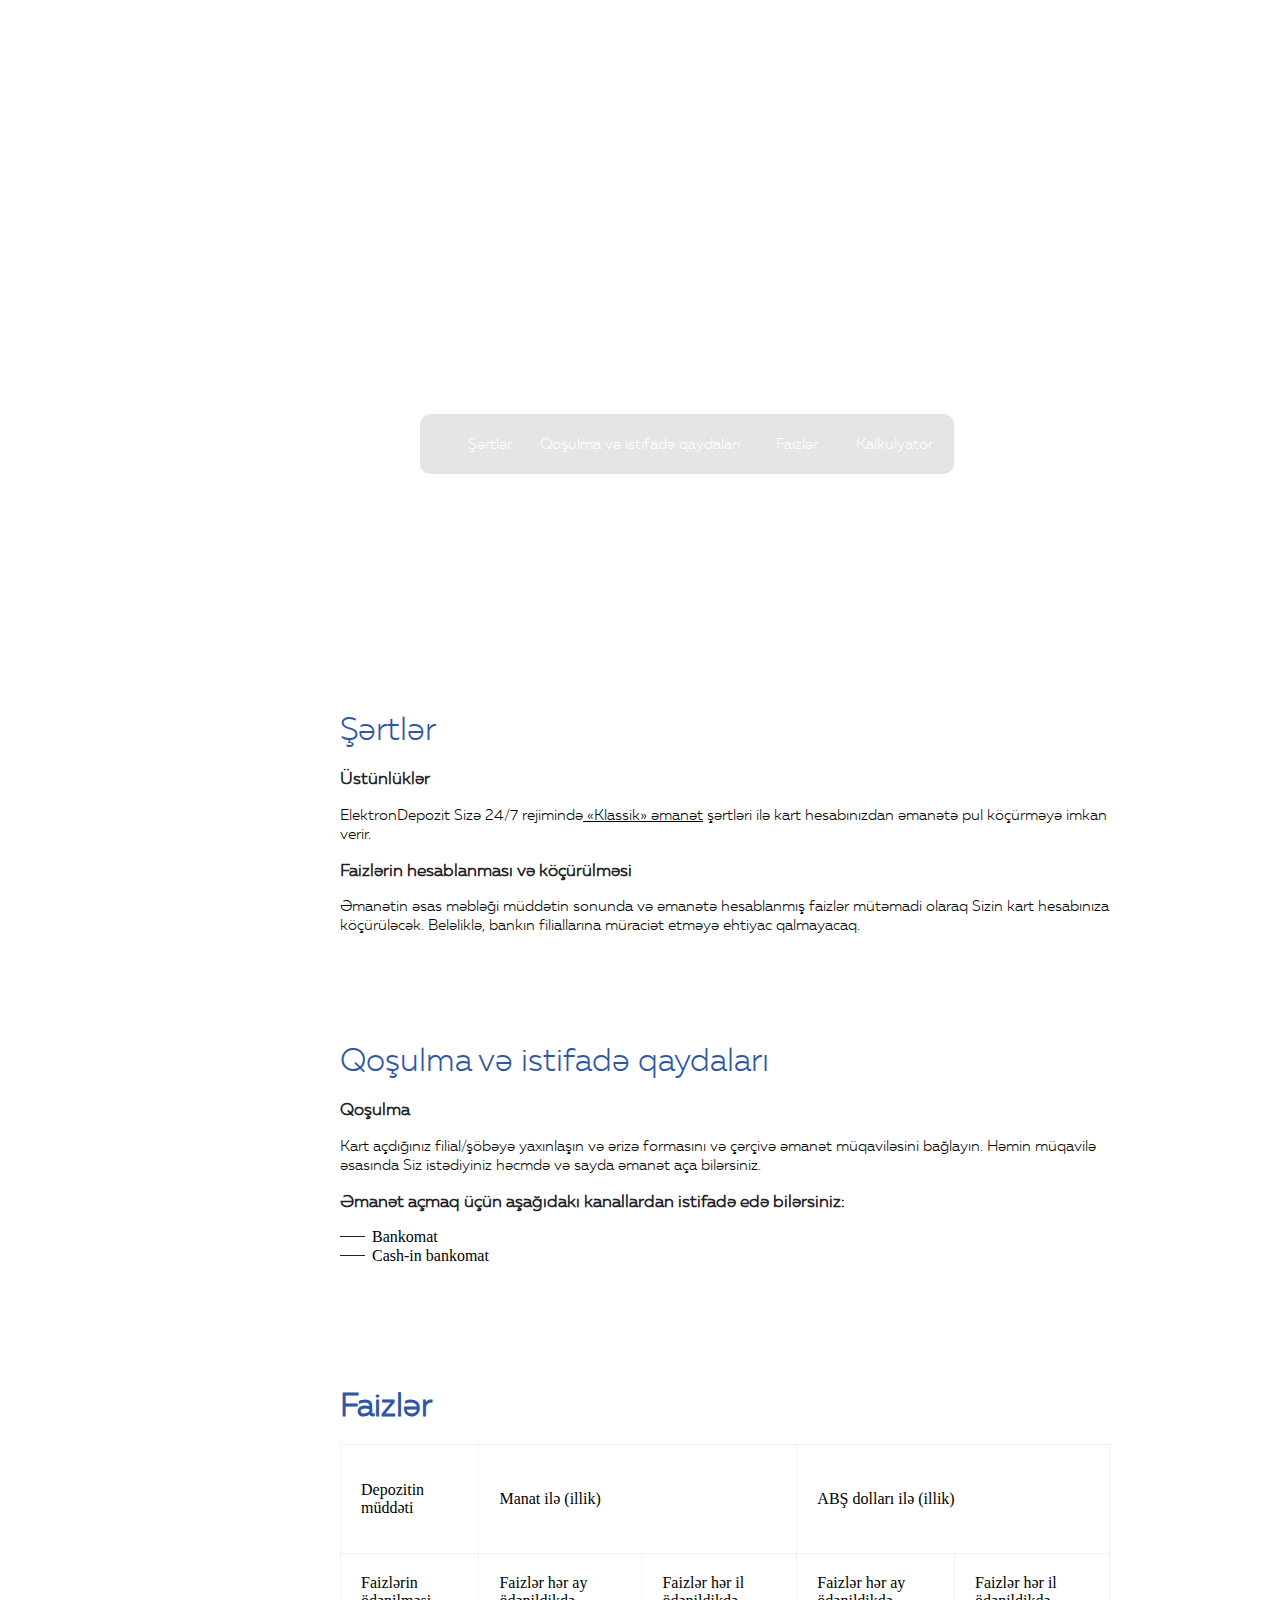
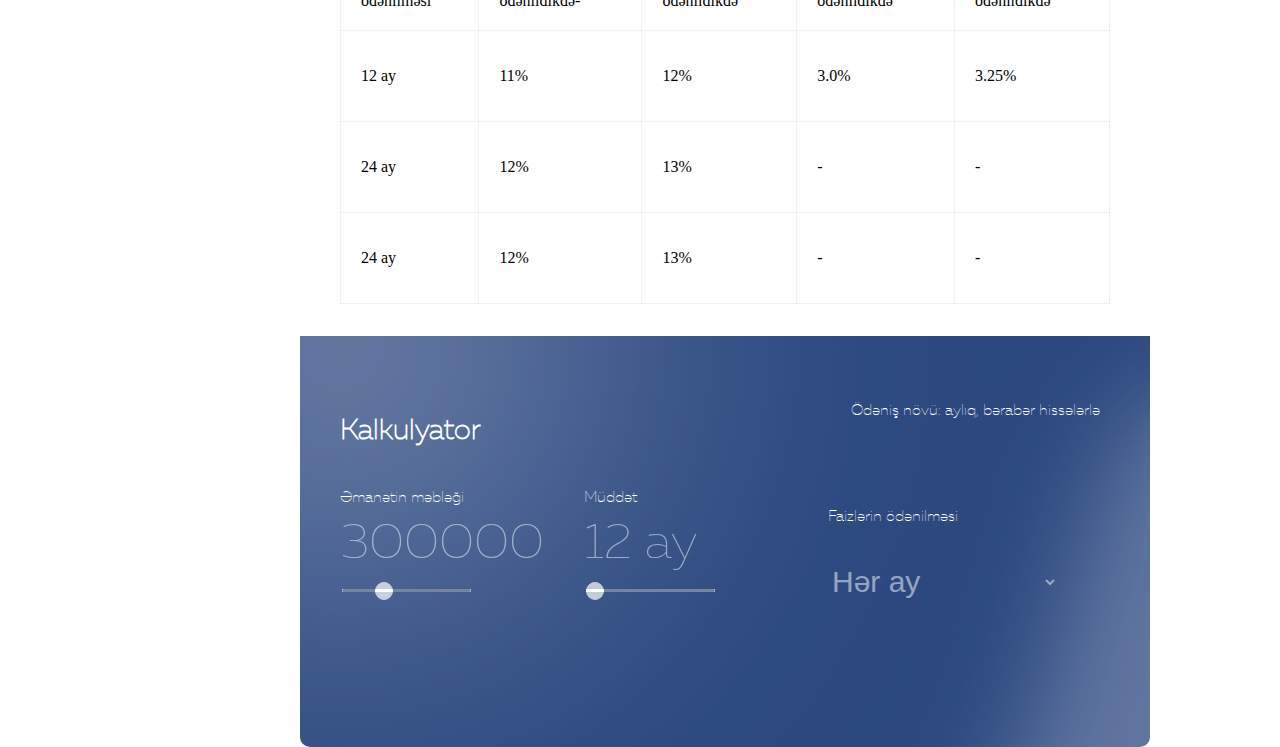
==== ibar.white-master/temp2/index.html @ c7ad7bfe "Add files via upload" ====
<!DOCTYPE html>
<html lang="en">
<head>
    <meta charset="UTF-8">
    <title>Document</title>
    <link rel="stylesheet" href="style.css">
    <link rel="stylesheet" href="custom.css">
    <link rel="stylesheet" href="main.css">
    
</head>
<body onscroll="change()">
   <div class="main">
     
 <div class="middler"></div>
<div class="wrapper">
<div class="md_wrap">
<h1>Elektron Depozit</h1>
<p> Banka gəlmədən depozit açın </p>
<ul class="nav_page">
    <li  onclick="tikla1()">Şərtlər</li>
    <li onclick="tikla2()">Qoşulma və istifadə qaydaları</li>
    <li onclick="tikla3()">Faizlər</li>
    <li onclick="tikla4()">Kalkulyator</li>
</ul>



</div>

<div class="scrolldown">
    <div class="mousey">
        <div class="scroller"></div>
    </div>
</div>

<div class="clear"></div>



<div class="content">
    <div class="white">
        <div class="conditions">
<h4>Şərtlər</h4>
<h3>Üstünlüklər</h3>
<p>ElektronDepozit Sizə 24/7 rejimində<u> «Klassik» əmanət</u> şərtləri ilə kart hesabınızdan əmanətə pul köçürməyə imkan verir.</p>
<h3>Faizlərin hesablanması və köçürülməsi</h3>
<p>Əmanətin əsas məbləği müddətin sonunda və əmanətə hesablanmış faizlər mütəmadi olaraq Sizin kart hesabınıza köçürüləcək.
     Beləliklə, bankın filiallarına müraciət etməyə ehtiyac qalmayacaq.</p>
        </div>
        <div class="subscription">
<h4>Qoşulma və istifadə qaydaları</h4>
<h3>Qoşulma</h3>
<p>Kart açdığınız filial/şöbəyə yaxınlaşın və ərizə formasını və  çərçivə əmanət müqaviləsini bağlayın.
     Həmin müqavilə əsasında Siz istədiyiniz həcmdə və sayda əmanət aça bilərsiniz.</p>
     <h3>Əmanət açmaq üçün aşağıdakı kanallardan istifadə edə bilərsiniz:</h3>
  
  
   <ul id="canals">
       <li><div></div> <span>Bankomat</span></li>
       <li><div></div> <span>Cash-in bankomat</span></li>
   </ul>

        </div>
        <div class="percent">
            <h4>Faizlər</h4>
            <table >
                <thead style="border-radius: 5px;"></thead>
                <tbody style="border-radius: 5px;">
                    <tr style="border-radius: 5px;">
                        <td style="border-radius: 5px;"><p>Depozitin müddəti</p></td>
                        <td colspan="2" ><p>Manat ilə (illik)</p></td>
                        <td colspan="2"><p>ABŞ dolları ilə (illik)</p></td>
                    </tr>

                    <tr>
                        <td>Faizlərin ödənilməsi</td>
                        <td>Faizlər hər ay ödənildikdə-</td>
                        <td>Faizlər hər il ödənildikdə</td>
                        <td>Faizlər hər ay ödənildikdə</td>
                        <td>Faizlər hər il ödənildikdə</td>
                    </tr>
                    <tr>
                        <td><p>12 ay</p></td>
                        <td><p>11%<p></td>
                        <td><p>12%</p></td>
                        <td><p>3.0%</p></td>
                        <td><p>3.25%</p></td>
                    </tr>
                    <tr>
                        <td><p>24 ay</p></td>
                        <td><p>12%</p></td>
                        <td><p>13%</p></td>
                        <td><p>-</p></td>
                        <td><p>-</p></td>
                    </tr>
                    <tr>
                         <td><p>24 ay</p></td>
                        <td><p>12%</p></td>
                        <td><p>13%</p></td>
                        <td><p>-</p></td>
                        <td><p>-</p></td>
                    </tr>
                </tbody>
            </table>
        </div>

              <div class="calcsection">
                    <div class="row">
                        <h4>Kalkulyator</h4>
                     <p>Ödəniş növü: aylıq, bərabər hissələrlə</p>
                    </div>
                     <div class="calcunder">
                            <div class="calcself">
                            <div class="row">
                                <div class="col4">
                                    <p>Əmanətin məbləği</p>
                                    <p>300000</p>
                                    <input type="range" min="0" max="1000000" value="300000" step="100">
                                </div>
                                <div class="col4">
                                    <p>Müddət</p>
                                    <p>12 ay</p>
                                    <input type="range" value="12" min="12" max="36" step="12">
                                </div>
                                <div class="col4">
                                    <p>Faizlərin ödənilməsi</p>
                                    <p>
                                        <select id="selectlist">

                                            <option id="1" selected >Hər ay</option>

                                            <option id="2" >
                                                Hər il
                                            </option>

                                        </select>
                                    </p>
                                </div>
                            </div>
                        </div>
                     </div>

              
              </div>
        </div>
        <!--white ends-->

        







<!--inner menu-->
        <div class="inner_menu">
            <b>ElektronDepozit</b>
            <ul class="menu_page">
                <li class="active" onclick="click1()"><a>Şərtlər</a></li>
                <li onclick="click2()"><a>Qoşulma və istifadə qaydaları</a></li>
                <li onclick="click3()"><a>Faizlər</a></li>
                <li onclick="click4()"><a>Kalkulyator<a></li>
            </ul>
        </div>
              



</div>




 </div>
 </div>
          
           

  <script src="script.js"></script>

</body>
</html>
---- ibar.white-master/temp2/style.css ----
body{
    background-image: url(https://ibar.az/site/templates/style/img/inner_page_bg.png)

}

.main{
    width: 100%;
    position:relative;
 

}
.wrapper{
    width: 960px;
    margin: 0 auto;
}

.middler{
    width: 100%;
    height: 670px;
   color: #fff;
    background: url(https://ibar.az/site/assets/files/1067/elektrondep1.jpg);
    background-repeat: no-repeat;
    background-size: cover;
    opacity: .45;
 background-position: center center;
 background-attachment: fixed;
}

.md_wrap{
    width: 700px;
    height: 250px;
    
    position: absolute;
    top: 230px;
    left: 340px;
}
.md_wrap>h1{
    text-align: center;
    font-size: 94px;
    line-height: 0px;
    color: #fff;
    font-weight: normal;
    font-family: 't',Arial, Helvetica, sans-serif;
    
    
}
.md_wrap>p{
    text-align: center;
    color: white;
    font-size: 1.2em;
    font-family: 't',Arial, Helvetica, sans-serif; 
   
}
.md_wrap>ul{
    text-align: center;
   background: rgba(0, 0, 0, .1);
    display: inline-block;
    margin-left: 80px;
    border-radius: 10px;
}
.md_wrap>ul>li{
    list-style: none;
    float: left;
     height: 60px;
     margin-right: 10px;
     font-size: 15px;
     color: white;
     line-height: 60px;
     cursor: pointer;
     font-family: 'l' ,Arial, Helvetica, sans-serif;

}
.md_wrap>ul>li:hover{
    background: rgba(0, 0, 0, .1); 
}

.md_wrap>ul>li:nth-child(1){
    width: 60px;
}
.md_wrap>ul>li:nth-child(2){
    width: 220px;
}
.md_wrap>ul>li:nth-child(3){
    width: 74px;
}
.md_wrap>ul>li:nth-child(4){
    width: 100px;
}
.scrolldown{
    width: 20px;
    height: 55px;
    position: absolute;
    
    bottom: 20px;
   position: absolute;
   left: 50%;
}
.mousey{
    width: 2px;
    height: 20px;
    border: 2px solid #fff;
    border-radius: 30px;
    padding: 3px 6px;
        opacity: 0.5;

}
.scroller{
    width: 2px;
    height: 5px;
    background-color: #fff;
    border-radius: 25%;
     animation-name: example;
    animation-duration: .5s;
    animation-iteration-count: infinite;
   
    position: relative;
   
}
@keyframes example {
    0%   { left:0px; top:0px;}
    25%  { left:0px; top:0px;}
    50%  { left:0px; top:0px;}
    75%  { left:0px; top:18px;}
    100% { background: no-repeat}
}
.clear{
    clear: both;
}
.content{
    width: 100%;

}
.white{
width: 850px;
float: right;
margin-right: 80px;
position:relative;


}
.conditions{
    width: 850px;
    height: 331px;
    background: #fff;
    padding: 40px;
    box-sizing: border-box;
}
.subscription{
    width: 850px;
    height: 345px;
    background:#fff ;
     padding: 40px;
      box-sizing: border-box;
}
.percent{
width: 850px;
height: 590px;
background: #fff;
 padding: 40px;
      box-sizing: border-box;

}
.conditions>h4{
font-size: 2em;
margin: 0;
padding: 0;
    color: #2e56a6;
    font-family: "l",Arial, Helvetica, sans-serif;
    font-weight: 400;
        margin: 0 0 20px;
}
.conditions>h3,.subscription>h3{
    font-size: 16.8px;
    color: #1E2126;
    font-family: "l",Arial, Helvetica, sans-serif;

}
.conditions>p,.subscription>p{
 font-family: "l",Arial, Helvetica, sans-serif;
 font-size: 15.4px;
 font-weight: normal;
}
.subscription>h4{
   color: #2e56a6; 
   font-size: 2em;
margin: 0;
padding: 0;
font-family: "l",Arial, Helvetica, sans-serif;
        margin: 0 0 20px;
        font-weight: 400;

}
.percent>h4{
color: #2e56a6; 
   font-size: 2em;
margin: 0;
padding: 0;
font-family: "l",Arial, Helvetica, sans-serif;
        margin: 0 0 20px;
}

#canals{
    margin: 0;
    padding: 0;
}

#canals>li>div{
    width: 25px;
    height: 1px;
    background: #1e2126;
    position: relative;
    top: 9px;
    
}

#canals>li>span{
    position: relative;
    left: 32px;
}
#canals>li{
    list-style: none;
}
.percent td{
    padding:20px;
    border:1px solid rgba(0, 0, 0, .05);    
}
table{
    border-collapse: collapse;
    border-radius: 100px !important;
}
.inner_menu{
    width: 200px;
    height: 230px;
        background: rgba(255, 255, 255, .1);
        border-radius: 10px;
       position:relative;
       left:80px;
       top:0;
       
       
        
     
}
b{
    color: #fff;
        padding: 15px 20px;
        font-family: 't',Arial, Helvetica, sans-serif; 
        font-size: 21px;
        display: block;
        font-weight: normal;
}

.menu_page{
         padding: 0;
   margin: 0;
      
}
.menu_page>li{
    list-style: none;
    height: 33px;
   cursor: pointer;

}
.menu_page>li:hover{
    background: rgba(255, 255, 255, .15);
}
.active{
    background: rgba(255, 255, 255, .15);
}

.menu_page>li:nth-child(2){
height: 52px;

}
.menu_page>li>a{
     
        display: block;
        color: #fff;
        font-weight: normal;
       padding: 7px 20px;
        font-family: "l",Arial, Helvetica, sans-serif;

        
       

        
    }
    /*calc*/
.calcsection{
    height:411px;
    width:100%;
    position:relative;
    box-sizing:border-box;
    background:url(calc_bg.png) center center no-repeat ;
    background-size:cover;
    float:right;  
    border-bottom-left-radius: 10px;
    border-bottom-right-radius: 10px;
    padding:40px;
    position:relative;
    font-family:"t";
    font-weight: 100;
    color:white;
}
.calcsection .col4{
    display:inline-block;
}
.calcsection .row h4{
    color:white;
    font-size:28px;
    margin-bottom:20px;

}
.calcsection> .row p{
   position:absolute;
   top:50px;
   right:50px;
   font-size:15.4px;
   color:white;
}
.calcsection .calcunder .row {
    height:100px;

}
.calcunder .row .col4 {
    line-height:30px;
    font-size:15.4px;
}
.calcunder .row .col4:nth-child(-n+2) p:nth-child(2) {
   font-size:50px;
   margin:15px 0;
   opacity:0.5;
   font-weight:normal;


}
.calcunder .row .col4 select{
    width:230px;
    height:70px;
    background: transparent;
    border:none;
    outline:none;
}
.calcunder .row .col4 select option{
    font-size:30px;
    color:black;
    
}
#selectlist{
    font-size:30px;
    color:white;
    opacity:0.5;
  
 
    
}
input[type=range] {
  -webkit-appearance: none;
 
}
input[type=range]:focus {
  outline: none;
  
}
input[type=range]::-webkit-slider-thumb:focus{
    background:white;
}
input[type=range]::-webkit-slider-runnable-track {
  width: 100%;
 height:3px;
  cursor: pointer;

  box-shadow: 0px 0px 0px #000000;
  background: #3a5277;
  border-radius: 10px;
  border: 0px solid #000000;
  opacity:0.7;
  z-index:0;
 
  }
  input[type=range]::-webkit-slider-thumb {
  border: 1px solid white;
  height: 18px;
  width: 18px;
  border-radius: 25px;
  background: white;
  cursor: pointer;
  -webkit-appearance: none;
  margin-top: -7px;
  opacity:1 !important;
  z-index:4;
  }
---- ibar.white-master/temp2/custom.css ----
html,body{
  padding: 0;
  margin: 0;
}
.col1{
 width: calc((100% / 12) * 1) ;
   height: 300px;
 
  float: left;
}

.col2{
 width: calc((100% / 12) * 2) ;
    height: 300px;
  
  float: left;
}

.col3{
 width: calc((100% / 12) * 3) ;

  float: left;
}

.col4{
  width: calc((100% / 12) * 4) ;
}

.col5{
  width: calc((100% / 12) * 5);
}

.col6{
  
 width: calc((100% / 12) * 6) ;
}

.col7{
 width: calc((100% / 12) * 7) ;
}

.col8{
   width: calc((100% / 12) * 8);
}

.col9{
  width: calc((100% / 12) * 9);
}

.col10{
  width: calc((100% / 12) * 10);
}

.col11{
 width: calc((100% / 12) * 11) ;
}

.col12{
  width: 100%;
}

.left{
    float: left;
}

.right{
    float: right;
}

.clear{
    clear: both;
}
---- ibar.white-master/temp2/main.css ----
body,html{
padding: 0;
margin: 0;

}
*{
    transition: 0.3s all ease-in
}

@font-face {
    font-family: 'l';
    src: url(font/l-webfont.eot);
    src: url(font/l-webfont.eot?#iefix) format('embedded-opentype'), url(font/l-webfont.woff2) format('woff2'), url(font/l-webfont.woff) format('woff'), url(font/l-webfont.ttf) format('truetype');
    font-weight: 400;
    font-style: normal
}

@font-face {
    font-family: 'r';
    src: url(font/r-webfont.eot);
    src: url(font/r-webfont.eot?#iefix) format('embedded-opentype'), url(font/r-webfont.woff2) format('woff2'), url(font/r-webfont.woff) format('woff'), url(font/r-webfont.ttf) format('truetype');
    font-weight: 400;
    font-style: normal
}

@font-face {
    font-family: 't';
    src: url(font/t-webfont.eot);
    src: url(font/t-webfont.eot?#iefix) format('embedded-opentype'), url(font/t-webfont.woff2) format('woff2'), url(font/t-webfont.woff) format('woff'), url(font/t-webfont.ttf) format('truetype');
    font-weight: 400;
    font-style: normal
}

.wrapper{
width: calc(100% - 100px);
margin: 0 auto;

}

.col1{
width: calc(((100% / 12) * 1) - calc((25px - (25px / 12))));

}
.col2{
width: calc(((100% / 12) * 2) - calc((25px - (25px / 12) * 2)));

}
.col3{
width: calc(((100% / 12) * 3) - calc((25px - (25px / 12) * 3)));

}
.col4{
width: calc(((100% / 12) * 4) - calc((25px - (25px / 12) * 4)));

}
.col5{
width: calc(((100% / 12) * 5) - calc((25px - (25px / 12) * 5)));

}
.col6{
width: calc(((100% / 12) * 6) - calc((25px - (25px / 12) * 6)));

}
.col7{
width: calc(((100% / 12) * 7) - calc((25px - (25px / 12) * 7)));

}
.col8{
width: calc(((100% / 12) * 8) - calc((25px - (25px / 12) * 8)));

}
.col9{
width: calc(((100% / 12) * 9) - calc((25px - (25px / 12) * 9)));

}
.col10{
width: calc(((100% / 12) * 10) - calc((25px - (25px / 12) * 10)));

}
.col11{
width: calc(((100% / 12) * 11) - calc((25px - (25px / 12) * 11)));

}
.col12{
width: calc(((100% / 12) * 12) - calc((25px - (25px / 12) * 12)));

}
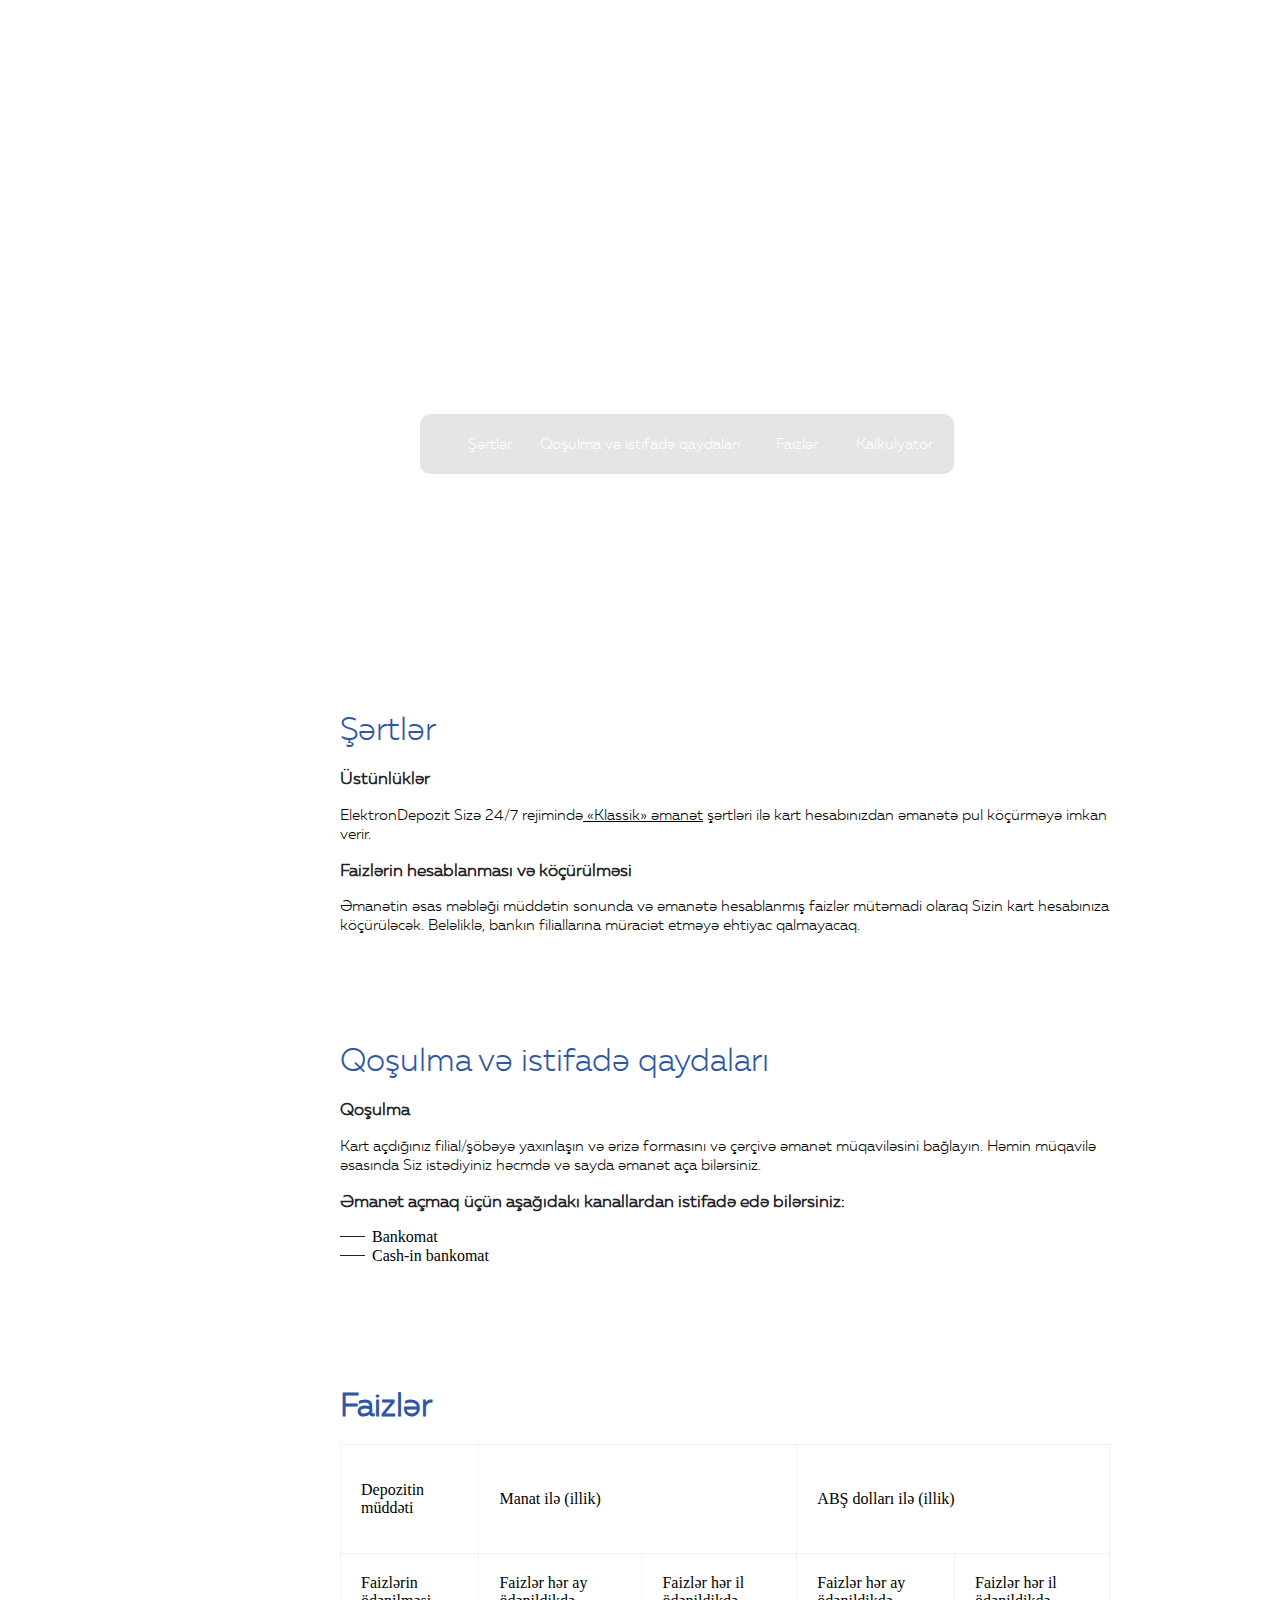
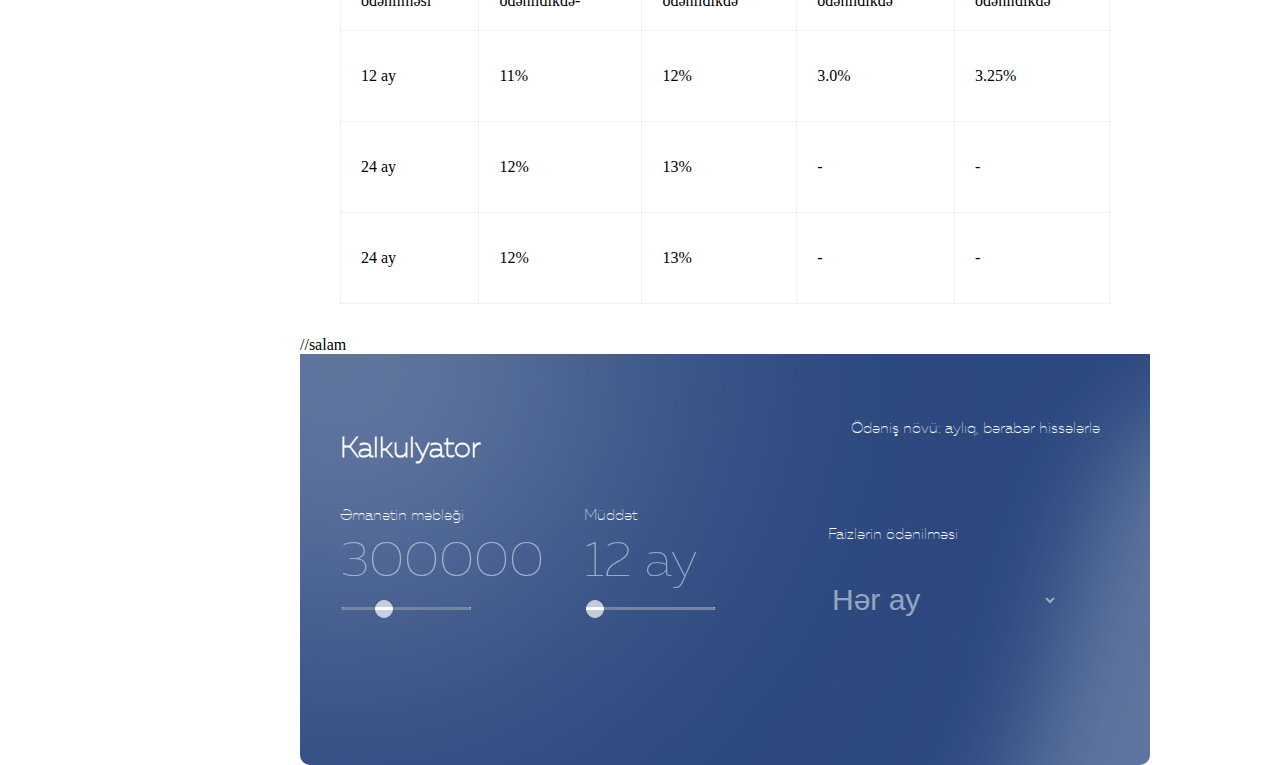
==== commit ba4fc3db: "Update index.html" ====
--- a/ibar.white-master/temp2/index.html
+++ b/ibar.white-master/temp2/index.html
@@ -103,8 +103,8 @@
                 </tbody>
             </table>
         </div>
-
-              <div class="calcsection">
+//salam
+         <div class="calcsection">
                     <div class="row">
                         <h4>Kalkulyator</h4>
                      <p>Ödəniş növü: aylıq, bərabər hissələrlə</p>
@@ -180,4 +180,4 @@
   <script src="script.js"></script>
 
 </body>
-</html>+</html>
